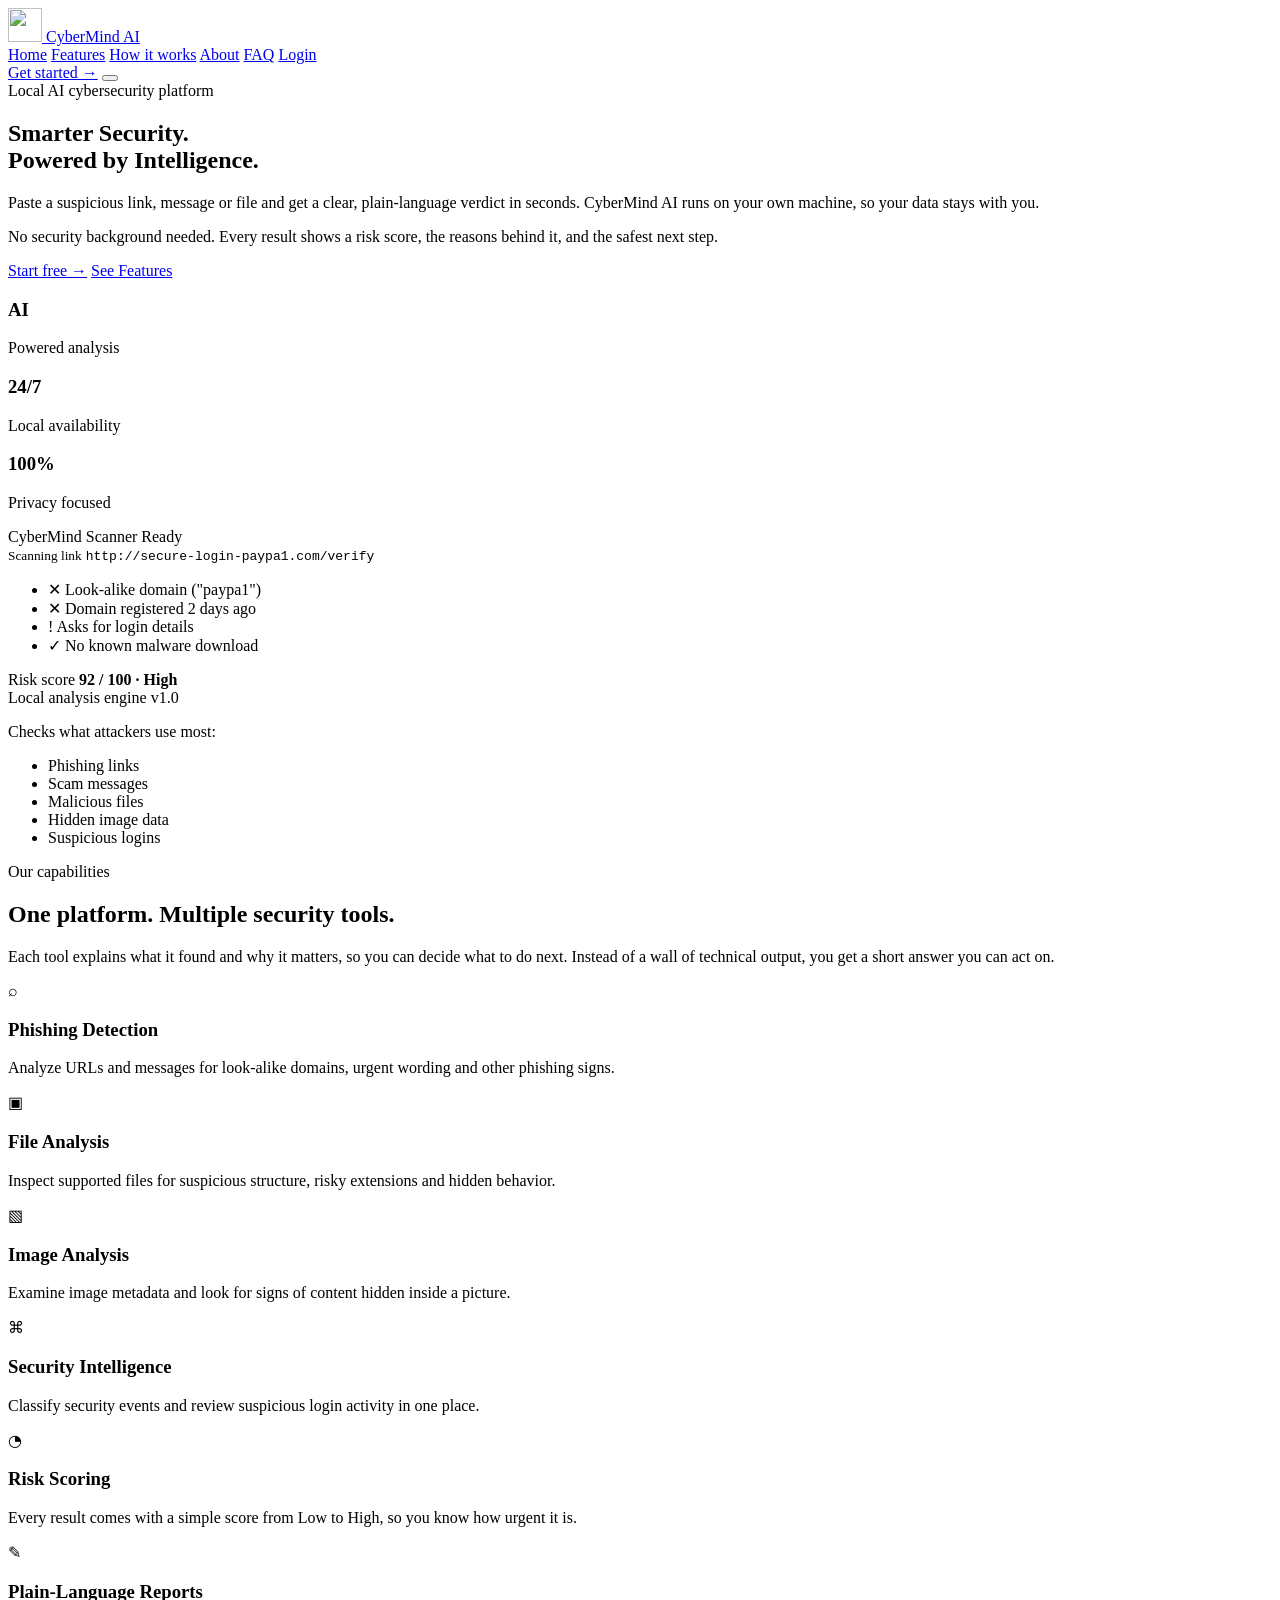
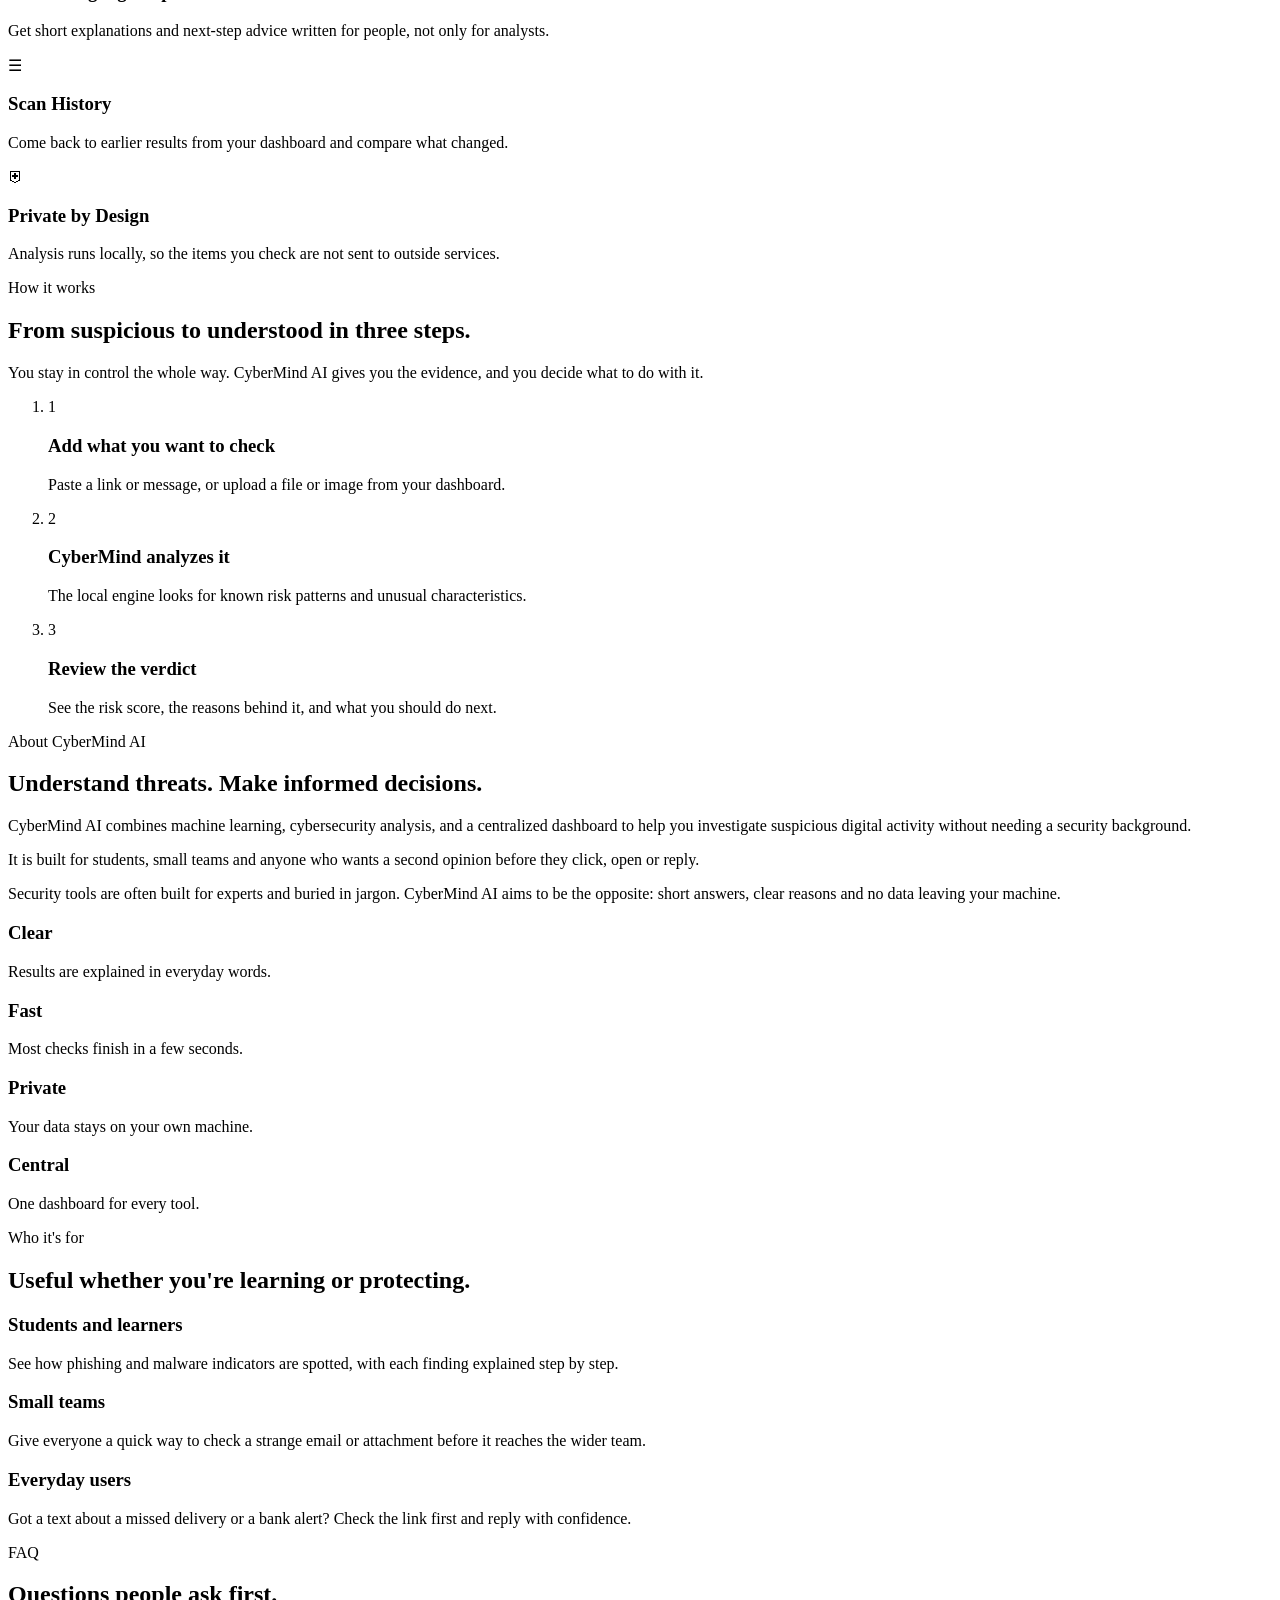
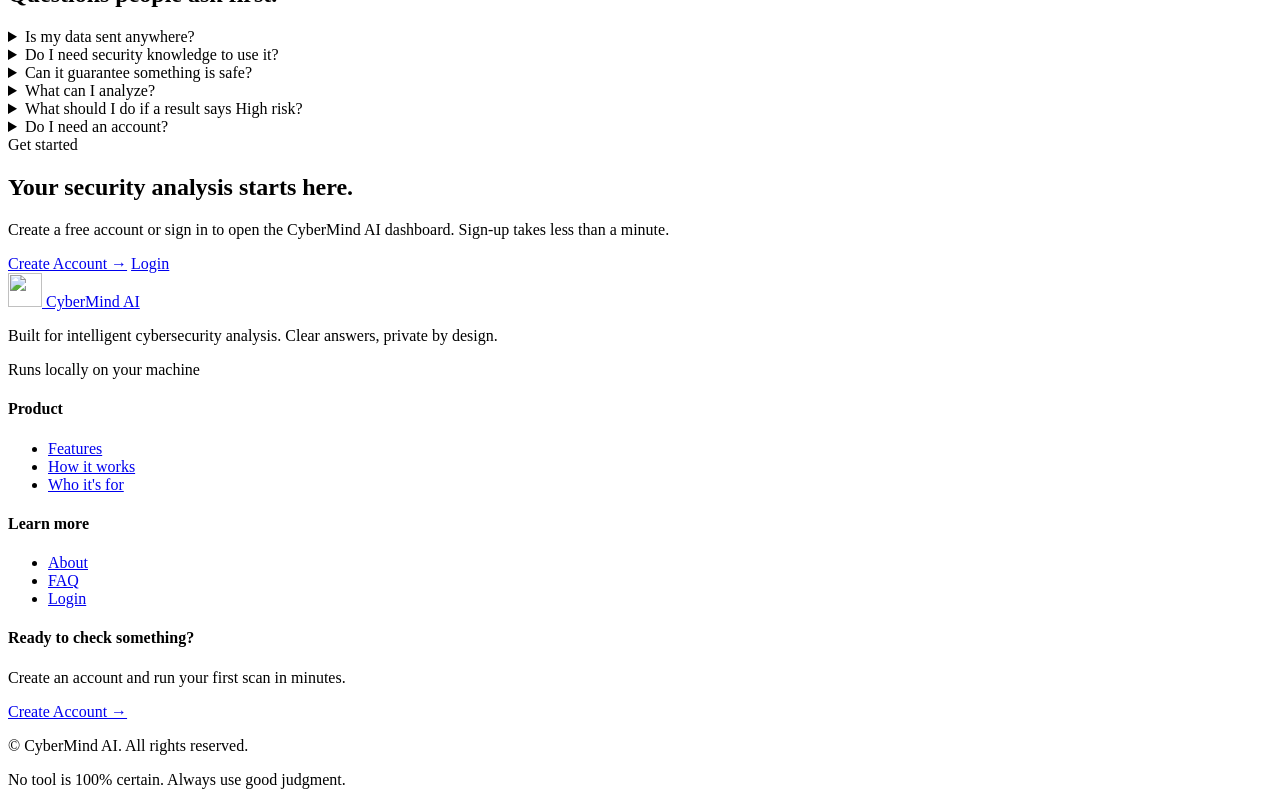
==== frontend/index.html @ fa79a980 "CyberMind AI v1.0.0 - Initial Release" ====
<!DOCTYPE html>
<html lang="en">
<head>
    <meta charset="UTF-8">
    <meta name="viewport" content="width=device-width, initial-scale=1.0">
    <meta name="description" content="CyberMind AI helps you analyze suspicious links, files, images and security events with a private, local AI assistant.">
    <meta name="theme-color" content="#05070d">
    <meta name="robots" content="index, follow">
    <meta property="og:type" content="website">
    <meta property="og:title" content="CyberMind AI | Cybersecurity Intelligence">
    <meta property="og:description" content="Private, local AI that checks links, messages, files and images and explains the risk in plain language.">
    <meta name="twitter:card" content="summary">
    <link rel="icon" type="image/svg+xml" href="/static/favicon.svg">
    <link rel="apple-touch-icon" href="/static/favicon.svg">
    <title>CyberMind AI | Cybersecurity Intelligence</title>

    <link rel="preconnect" href="https://fonts.googleapis.com">
    <link rel="preconnect" href="https://fonts.gstatic.com" crossorigin>
    <link href="https://fonts.googleapis.com/css2?family=Inter:wght@400;500;600&family=Space+Grotesk:wght@500;600;700&display=swap" rel="stylesheet">
    <link rel="stylesheet" href="/static/style.css">
</head>

<body class="landing">
    <a class="skip" href="#main" style="position:absolute;left:-999px">Skip to content</a>

    <!-- ============ NAVBAR ============ -->
    <header class="navbar" id="navbar">
        <a href="/" class="logo">
            <img src="/static/favicon.svg" width="34" height="34" alt="">
            CyberMind <span class="logo-ai">AI</span>
        </a>

        <nav class="nav-links" id="nav-links" aria-label="Main navigation">
            <a href="#home">Home</a>
            <a href="#features">Features</a>
            <a href="#how">How it works</a>
            <a href="#about">About</a>
            <a href="#faq">FAQ</a>
            <a href="/login" class="nav-login">Login</a>
        </nav>

        <a href="/signup" class="nav-button">Get started →</a>

        <button class="menu-toggle" id="menu-toggle" aria-label="Open menu" aria-expanded="false" aria-controls="nav-links">
            <span></span><span></span><span></span>
        </button>
    </header>

    <main id="main">

        <!-- ============ HERO ============ -->
        <section class="hero" id="home">

            <div class="hero-content">

                <div class="status-label">
                    <span class="status-dot"></span>
                    Local AI cybersecurity platform
                </div>

                <h1>
                    Smarter Security.<br>
                    <span>Powered by Intelligence.</span>
                </h1>

                <p class="hero-description">
                    Paste a suspicious link, message or file and get a clear,
                    plain-language verdict in seconds. CyberMind AI runs on your
                    own machine, so your data stays with you.
                </p>
                <p class="hero-description hero-extra">
                    No security background needed. Every result shows a risk score,
                    the reasons behind it, and the safest next step.
                </p>

                <div class="hero-buttons">
                    <a href="/signup" class="primary-button">Start free →</a>
                    <a href="#features" class="secondary-button">See Features</a>
                </div>

                <div class="hero-stats">
                    <div>
                        <h3>AI</h3>
                        <p>Powered analysis</p>
                    </div>
                    <div>
                        <h3>24/7</h3>
                        <p>Local availability</p>
                    </div>
                    <div>
                        <h3>100%</h3>
                        <p>Privacy focused</p>
                    </div>
                </div>

            </div>

            <div class="hero-visual">
                <div class="scanner-card">

                    <div class="scanner-header">
                        <span>CyberMind Scanner</span>
                        <span class="scanner-status"><i class="status-dot"></i> Ready</span>
                    </div>

                    <div class="scan-target">
                        <small>Scanning link</small>
                        <code>http://secure-login-paypa1.com/verify</code>
                        <div class="scan-sweep"></div>
                    </div>

                    <ul class="scan-findings">
                        <li class="bad"><span>✕</span> Look-alike domain ("paypa1")</li>
                        <li class="bad"><span>✕</span> Domain registered 2 days ago</li>
                        <li class="warn"><span>!</span> Asks for login details</li>
                        <li class="good"><span>✓</span> No known malware download</li>
                    </ul>

                    <div class="risk-meter">
                        <div class="risk-top">
                            <span>Risk score</span>
                            <strong>92 / 100 · High</strong>
                        </div>
                        <div class="risk-bar"><div class="risk-fill"></div></div>
                    </div>

                    <div class="scanner-footer">
                        <span>Local analysis engine</span>
                        <span>v1.0</span>
                    </div>

                </div>
            </div>

        </section>

        <!-- ============ TRUST STRIP ============ -->
        <section class="trust" aria-label="What CyberMind AI checks">
            <p>Checks what attackers use most:</p>
            <ul>
                <li>Phishing links</li>
                <li>Scam messages</li>
                <li>Malicious files</li>
                <li>Hidden image data</li>
                <li>Suspicious logins</li>
            </ul>
        </section>

        <!-- ============ FEATURES ============ -->
        <section class="features section" id="features">

            <div class="section-heading">
                <span class="eyebrow">Our capabilities</span>
                <h2>One platform. Multiple security tools.</h2>
                <p>
                    Each tool explains what it found and why it matters,
                    so you can decide what to do next. Instead of a wall of
                    technical output, you get a short answer you can act on.
                </p>
            </div>

            <div class="feature-grid">

                <article class="feature-card">
                    <div class="feature-icon">⌕</div>
                    <h3>Phishing Detection</h3>
                    <p>Analyze URLs and messages for look-alike domains, urgent wording and other phishing signs.</p>
                </article>

                <article class="feature-card">
                    <div class="feature-icon">▣</div>
                    <h3>File Analysis</h3>
                    <p>Inspect supported files for suspicious structure, risky extensions and hidden behavior.</p>
                </article>

                <article class="feature-card">
                    <div class="feature-icon">▧</div>
                    <h3>Image Analysis</h3>
                    <p>Examine image metadata and look for signs of content hidden inside a picture.</p>
                </article>

                <article class="feature-card">
                    <div class="feature-icon">⌘</div>
                    <h3>Security Intelligence</h3>
                    <p>Classify security events and review suspicious login activity in one place.</p>
                </article>

                <article class="feature-card">
                    <div class="feature-icon">◔</div>
                    <h3>Risk Scoring</h3>
                    <p>Every result comes with a simple score from Low to High, so you know how urgent it is.</p>
                </article>

                <article class="feature-card">
                    <div class="feature-icon">✎</div>
                    <h3>Plain-Language Reports</h3>
                    <p>Get short explanations and next-step advice written for people, not only for analysts.</p>
                </article>

                <article class="feature-card">
                    <div class="feature-icon">☰</div>
                    <h3>Scan History</h3>
                    <p>Come back to earlier results from your dashboard and compare what changed.</p>
                </article>

                <article class="feature-card">
                    <div class="feature-icon">⛨</div>
                    <h3>Private by Design</h3>
                    <p>Analysis runs locally, so the items you check are not sent to outside services.</p>
                </article>

            </div>

        </section>

        <!-- ============ HOW IT WORKS ============ -->
        <section class="how section" id="how">

            <div class="section-heading">
                <span class="eyebrow">How it works</span>
                <h2>From suspicious to understood in three steps.</h2>
                <p>
                    You stay in control the whole way. CyberMind AI gives you the
                    evidence, and you decide what to do with it.
                </p>
            </div>

            <ol class="steps">
                <li>
                    <span class="step-number">1</span>
                    <h3>Add what you want to check</h3>
                    <p>Paste a link or message, or upload a file or image from your dashboard.</p>
                </li>
                <li>
                    <span class="step-number">2</span>
                    <h3>CyberMind analyzes it</h3>
                    <p>The local engine looks for known risk patterns and unusual characteristics.</p>
                </li>
                <li>
                    <span class="step-number">3</span>
                    <h3>Review the verdict</h3>
                    <p>See the risk score, the reasons behind it, and what you should do next.</p>
                </li>
            </ol>

        </section>

        <!-- ============ ABOUT ============ -->
        <section class="about section" id="about">

            <div class="about-text">
                <span class="eyebrow">About CyberMind AI</span>
                <h2>Understand threats. Make informed decisions.</h2>
                <p>
                    CyberMind AI combines machine learning, cybersecurity
                    analysis, and a centralized dashboard to help you
                    investigate suspicious digital activity without needing
                    a security background.
                </p>
                <p>
                    It is built for students, small teams and anyone who
                    wants a second opinion before they click, open or reply.
                </p>
                <p>
                    Security tools are often built for experts and buried in jargon.
                    CyberMind AI aims to be the opposite: short answers, clear reasons
                    and no data leaving your machine.
                </p>
            </div>

            <div class="about-points">
                <div>
                    <h3>Clear</h3>
                    <p>Results are explained in everyday words.</p>
                </div>
                <div>
                    <h3>Fast</h3>
                    <p>Most checks finish in a few seconds.</p>
                </div>
                <div>
                    <h3>Private</h3>
                    <p>Your data stays on your own machine.</p>
                </div>
                <div>
                    <h3>Central</h3>
                    <p>One dashboard for every tool.</p>
                </div>
            </div>

        </section>

        <!-- ============ AUDIENCE ============ -->
        <section class="audience section" id="audience">

            <div class="section-heading">
                <span class="eyebrow">Who it's for</span>
                <h2>Useful whether you're learning or protecting.</h2>
            </div>

            <div class="audience-grid">
                <article class="audience-card">
                    <h3>Students and learners</h3>
                    <p>See how phishing and malware indicators are spotted, with each finding explained step by step.</p>
                </article>
                <article class="audience-card">
                    <h3>Small teams</h3>
                    <p>Give everyone a quick way to check a strange email or attachment before it reaches the wider team.</p>
                </article>
                <article class="audience-card">
                    <h3>Everyday users</h3>
                    <p>Got a text about a missed delivery or a bank alert? Check the link first and reply with confidence.</p>
                </article>
            </div>

        </section>

        <!-- ============ FAQ ============ -->
        <section class="faq section" id="faq">

            <div class="section-heading">
                <span class="eyebrow">FAQ</span>
                <h2>Questions people ask first.</h2>
            </div>

            <div class="faq-list">
                <details>
                    <summary>Is my data sent anywhere?</summary>
                    <p>No. CyberMind AI is a local platform, so the analysis happens on your own machine.</p>
                </details>
                <details>
                    <summary>Do I need security knowledge to use it?</summary>
                    <p>No. Each result includes a risk score and a plain-language explanation of what was found.</p>
                </details>
                <details>
                    <summary>Can it guarantee something is safe?</summary>
                    <p>No tool can. A low score means fewer warning signs were found, so keep using good judgment with unknown senders and files.</p>
                </details>
                <details>
                    <summary>What can I analyze?</summary>
                    <p>URLs, messages, supported files, image metadata and security events such as suspicious logins.</p>
                </details>
                <details>
                    <summary>What should I do if a result says High risk?</summary>
                    <p>Don't open the link or file, and don't enter any passwords. Delete the message, and if you already interacted with it, change the affected password and tell your IT contact.</p>
                </details>
                <details>
                    <summary>Do I need an account?</summary>
                    <p>Yes. An account opens your dashboard, where your scans and security events are kept together.</p>
                </details>
            </div>

        </section>

        <!-- ============ GET STARTED ============ -->
        <section class="get-started section" id="get-started">
            <span class="eyebrow">Get started</span>
            <h2>Your security analysis starts here.</h2>
            <p>
                Create a free account or sign in to open the
                CyberMind AI dashboard. Sign-up takes less than a minute.
            </p>

            <div class="hero-buttons">
                <a href="/signup" class="primary-button">Create Account →</a>
                <a href="/login" class="secondary-button">Login</a>
            </div>
        </section>

    </main>

    <!-- ============ FOOTER ============ -->
    <footer class="site-footer">

        <div class="footer-top">

            <div class="footer-brand">
                <a href="/" class="logo">
                    <img src="/static/favicon.svg" width="34" height="34" alt="">
                    CyberMind <span class="logo-ai">AI</span>
                </a>
                <p>Built for intelligent cybersecurity analysis. Clear answers, private by design.</p>
                <span class="footer-badge"><i class="status-dot"></i> Runs locally on your machine</span>
            </div>

            <nav class="footer-col" aria-label="Product">
                <h4>Product</h4>
                <ul>
                    <li><a href="#features">Features</a></li>
                    <li><a href="#how">How it works</a></li>
                    <li><a href="#audience">Who it's for</a></li>
                </ul>
            </nav>

            <nav class="footer-col" aria-label="Company">
                <h4>Learn more</h4>
                <ul>
                    <li><a href="#about">About</a></li>
                    <li><a href="#faq">FAQ</a></li>
                    <li><a href="/login">Login</a></li>
                </ul>
            </nav>

            <div class="footer-cta">
                <h4>Ready to check something?</h4>
                <p>Create an account and run your first scan in minutes.</p>
                <a href="/signup" class="primary-button">Create Account →</a>
            </div>

        </div>

        <div class="footer-bottom">
            <p class="copyright">© <span id="year"></span> CyberMind AI. All rights reserved.</p>
            <p>No tool is 100% certain. Always use good judgment.</p>
        </div>

    </footer>

    <script src="/static/script.js"></script>

</body>
</html>
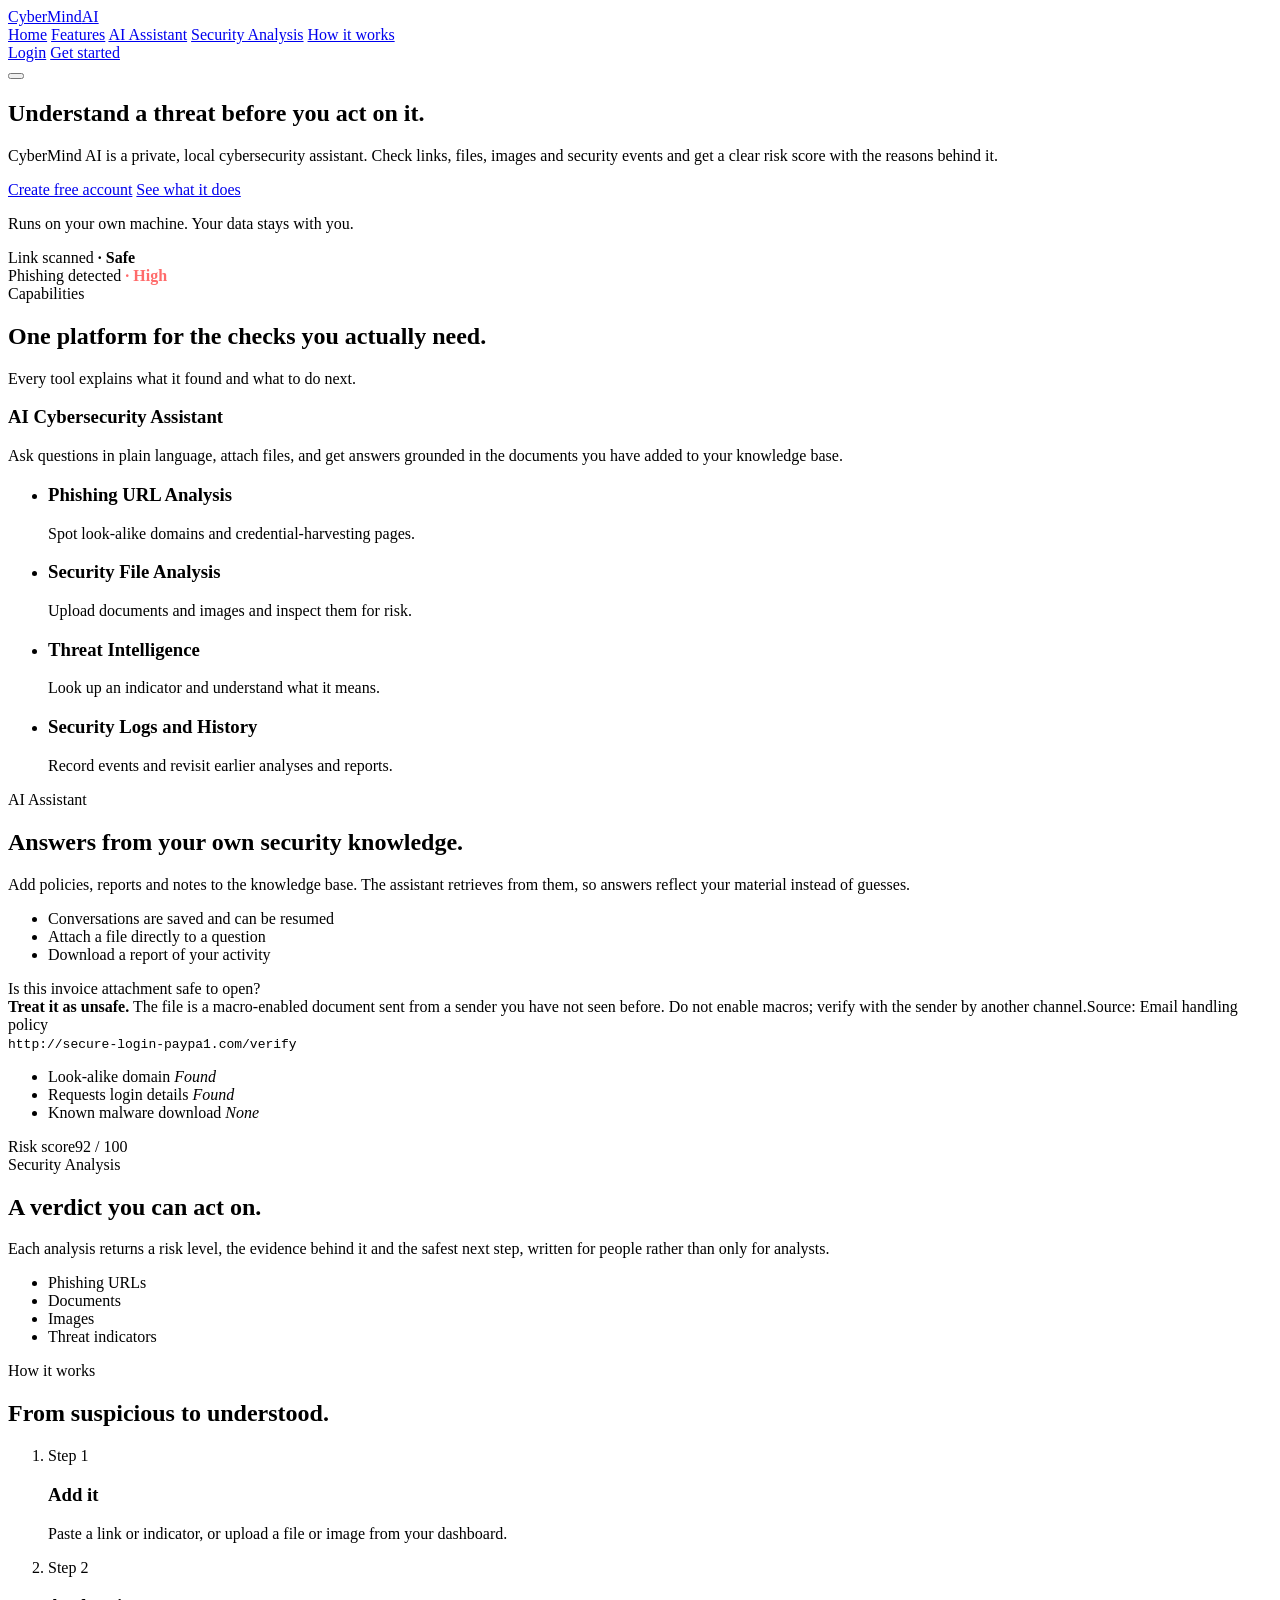
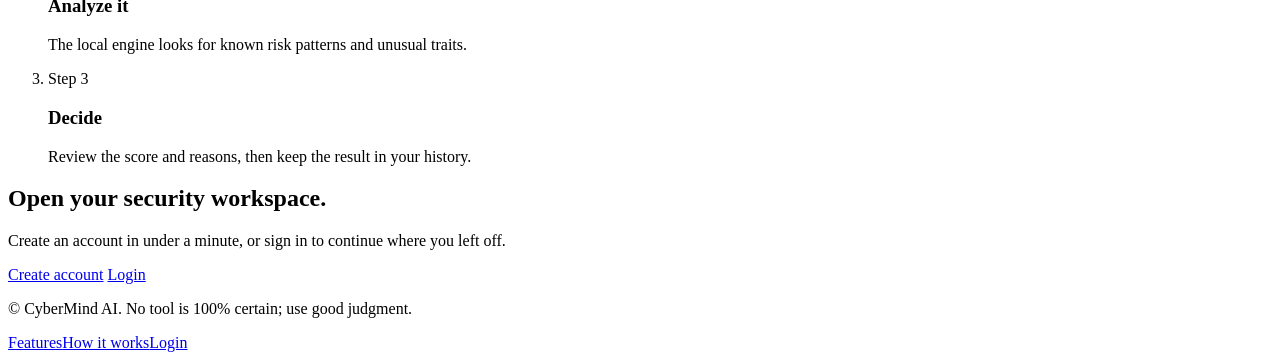
==== commit 51dbbfb1: "Update CyberMind AI frontend and backend" ====
--- a/frontend/index.html
+++ b/frontend/index.html
@@ -4,7 +4,7 @@
     <meta charset="UTF-8">
     <meta name="viewport" content="width=device-width, initial-scale=1.0">
     <meta name="description" content="CyberMind AI helps you analyze suspicious links, files, images and security events with a private, local AI assistant.">
-    <meta name="theme-color" content="#05070d">
+    <meta name="theme-color" content="#07090d">
     <meta name="robots" content="index, follow">
     <meta property="og:type" content="website">
     <meta property="og:title" content="CyberMind AI | Cybersecurity Intelligence">
@@ -16,406 +16,178 @@
 
     <link rel="preconnect" href="https://fonts.googleapis.com">
     <link rel="preconnect" href="https://fonts.gstatic.com" crossorigin>
-    <link href="https://fonts.googleapis.com/css2?family=Inter:wght@400;500;600&family=Space+Grotesk:wght@500;600;700&display=swap" rel="stylesheet">
-    <link rel="stylesheet" href="/static/style.css">
+    <link href="https://fonts.googleapis.com/css2?family=Inter:wght@400;500&family=Space+Grotesk:wght@500;600&display=swap" rel="stylesheet">
+    <link rel="stylesheet" href="/static/landing.css">
 </head>
 
-<body class="landing">
-    <a class="skip" href="#main" style="position:absolute;left:-999px">Skip to content</a>
+<body>
+    <a href="#main" style="position:absolute;left:-999px">Skip to content</a>
 
-    <!-- ============ NAVBAR ============ -->
+    <!-- NAVBAR -->
     <header class="navbar" id="navbar">
-        <a href="/" class="logo">
-            <img src="/static/favicon.svg" width="34" height="34" alt="">
-            CyberMind <span class="logo-ai">AI</span>
-        </a>
+        <div class="wrap nav-inner">
+            <a href="/" class="logo"><img src="/static/favicon.svg" alt="">CyberMind<span>AI</span></a>
 
-        <nav class="nav-links" id="nav-links" aria-label="Main navigation">
-            <a href="#home">Home</a>
-            <a href="#features">Features</a>
-            <a href="#how">How it works</a>
-            <a href="#about">About</a>
-            <a href="#faq">FAQ</a>
-            <a href="/login" class="nav-login">Login</a>
-        </nav>
+            <nav class="nav-links" id="nav-links" aria-label="Main navigation">
+                <a href="#home">Home</a>
+                <a href="#features">Features</a>
+                <a href="#assistant">AI Assistant</a>
+                <a href="#analysis">Security Analysis</a>
+                <a href="#how">How it works</a>
+            </nav>
 
-        <a href="/signup" class="nav-button">Get started →</a>
+            <div class="nav-actions">
+                <a href="/login" class="login">Login</a>
+                <a href="/signup" class="btn btn-primary">Get started</a>
+            </div>
 
-        <button class="menu-toggle" id="menu-toggle" aria-label="Open menu" aria-expanded="false" aria-controls="nav-links">
-            <span></span><span></span><span></span>
-        </button>
+            <button class="menu-toggle" id="menu-toggle" aria-label="Open menu" aria-expanded="false" aria-controls="nav-links">
+                <span></span><span></span><span></span>
+            </button>
+        </div>
     </header>
 
     <main id="main">
 
-        <!-- ============ HERO ============ -->
+        <!-- HERO -->
         <section class="hero" id="home">
-
-            <div class="hero-content">
-
-                <div class="status-label">
-                    <span class="status-dot"></span>
-                    Local AI cybersecurity platform
+            <div class="wrap hero-grid">
+                <div>
+                    <h1>Understand a threat before you act on it.</h1>
+                    <p class="lead">CyberMind AI is a private, local cybersecurity assistant. Check links, files, images and security events and get a clear risk score with the reasons behind it.</p>
+                    <div class="hero-btns">
+                        <a href="/signup" class="btn btn-primary">Create free account</a>
+                        <a href="#features" class="btn btn-ghost">See what it does</a>
+                    </div>
+                    <p class="hero-note">Runs on your own machine. Your data stays with you.</p>
                 </div>
 
-                <h1>
-                    Smarter Security.<br>
-                    <span>Powered by Intelligence.</span>
-                </h1>
+                <!-- 3D-inspired core, built with CSS only -->
+                <div class="stage" aria-hidden="true">
+                    <div class="iso">
+                        <div class="plate p1"></div>
+                        <div class="plate p2"></div>
+                        <div class="plate p3"></div>
+                        <div class="core"></div>
+                    </div>
+                    <div class="stage-chip chip-a">Link scanned <b>· Safe</b></div>
+                    <div class="stage-chip chip-b">Phishing detected <b style="color:#ff6b6b">· High</b></div>
+                </div>
+            </div>
+        </section>
 
-                <p class="hero-description">
-                    Paste a suspicious link, message or file and get a clear,
-                    plain-language verdict in seconds. CyberMind AI runs on your
-                    own machine, so your data stays with you.
-                </p>
-                <p class="hero-description hero-extra">
-                    No security background needed. Every result shows a risk score,
-                    the reasons behind it, and the safest next step.
-                </p>
+        <!-- CAPABILITIES -->
+        <section id="features">
+            <div class="wrap">
+                <span class="small-label">Capabilities</span>
+                <h2>One platform for the checks you actually need.</h2>
+                <p class="lead">Every tool explains what it found and what to do next.</p>
 
-                <div class="hero-buttons">
-                    <a href="/signup" class="primary-button">Start free →</a>
-                    <a href="#features" class="secondary-button">See Features</a>
+                <div class="cap-grid">
+                    <div class="cap-main">
+                        <h3>AI Cybersecurity Assistant</h3>
+                        <p>Ask questions in plain language, attach files, and get answers grounded in the documents you have added to your knowledge base.</p>
+                    </div>
+                    <ul class="cap-list">
+                        <li><h3>Phishing URL Analysis</h3><p>Spot look-alike domains and credential-harvesting pages.</p></li>
+                        <li><h3>Security File Analysis</h3><p>Upload documents and images and inspect them for risk.</p></li>
+                        <li><h3>Threat Intelligence</h3><p>Look up an indicator and understand what it means.</p></li>
+                        <li><h3>Security Logs and History</h3><p>Record events and revisit earlier analyses and reports.</p></li>
+                    </ul>
+                </div>
+            </div>
+        </section>
+
+        <!-- AI ASSISTANT -->
+        <section id="assistant">
+            <div class="wrap split">
+                <div>
+                    <span class="small-label">AI Assistant</span>
+                    <h2>Answers from your own security knowledge.</h2>
+                    <p class="lead">Add policies, reports and notes to the knowledge base. The assistant retrieves from them, so answers reflect your material instead of guesses.</p>
+                    <ul class="ticks">
+                        <li>Conversations are saved and can be resumed</li>
+                        <li>Attach a file directly to a question</li>
+                        <li>Download a report of your activity</li>
+                    </ul>
                 </div>
 
-                <div class="hero-stats">
-                    <div>
-                        <h3>AI</h3>
-                        <p>Powered analysis</p>
+                <div class="window" aria-hidden="true">
+                    <div class="window-bar"><i></i><i></i><i></i></div>
+                    <div class="window-body">
+                        <div class="msg user">Is this invoice attachment safe to open?</div>
+                        <div class="msg ai"><strong>Treat it as unsafe.</strong> The file is a macro-enabled document sent from a sender you have not seen before. Do not enable macros; verify with the sender by another channel.<span class="src">Source: Email handling policy</span></div>
                     </div>
-                    <div>
-                        <h3>24/7</h3>
-                        <p>Local availability</p>
-                    </div>
-                    <div>
-                        <h3>100%</h3>
-                        <p>Privacy focused</p>
+                </div>
+            </div>
+        </section>
+
+        <!-- SECURITY ANALYSIS -->
+        <section class="analysis" id="analysis">
+            <div class="wrap split">
+                <div class="report" aria-hidden="true">
+                    <code>http://secure-login-paypa1.com/verify</code>
+                    <ul>
+                        <li>Look-alike domain <em>Found</em></li>
+                        <li>Requests login details <em>Found</em></li>
+                        <li>Known malware download <em class="ok">None</em></li>
+                    </ul>
+                    <div class="score">
+                        <div><span>Risk score</span><span>92 / 100</span></div>
+                        <div class="bar"><i></i></div>
                     </div>
                 </div>
 
-            </div>
-
-            <div class="hero-visual">
-                <div class="scanner-card">
-
-                    <div class="scanner-header">
-                        <span>CyberMind Scanner</span>
-                        <span class="scanner-status"><i class="status-dot"></i> Ready</span>
-                    </div>
-
-                    <div class="scan-target">
-                        <small>Scanning link</small>
-                        <code>http://secure-login-paypa1.com/verify</code>
-                        <div class="scan-sweep"></div>
-                    </div>
-
-                    <ul class="scan-findings">
-                        <li class="bad"><span>✕</span> Look-alike domain ("paypa1")</li>
-                        <li class="bad"><span>✕</span> Domain registered 2 days ago</li>
-                        <li class="warn"><span>!</span> Asks for login details</li>
-                        <li class="good"><span>✓</span> No known malware download</li>
+                <div>
+                    <span class="small-label">Security Analysis</span>
+                    <h2>A verdict you can act on.</h2>
+                    <p class="lead">Each analysis returns a risk level, the evidence behind it and the safest next step, written for people rather than only for analysts.</p>
+                    <ul class="tools">
+                        <li>Phishing URLs</li>
+                        <li>Documents</li>
+                        <li>Images</li>
+                        <li>Threat indicators</li>
                     </ul>
-
-                    <div class="risk-meter">
-                        <div class="risk-top">
-                            <span>Risk score</span>
-                            <strong>92 / 100 · High</strong>
-                        </div>
-                        <div class="risk-bar"><div class="risk-fill"></div></div>
-                    </div>
-
-                    <div class="scanner-footer">
-                        <span>Local analysis engine</span>
-                        <span>v1.0</span>
-                    </div>
-
                 </div>
             </div>
-
         </section>
 
-        <!-- ============ TRUST STRIP ============ -->
-        <section class="trust" aria-label="What CyberMind AI checks">
-            <p>Checks what attackers use most:</p>
-            <ul>
-                <li>Phishing links</li>
-                <li>Scam messages</li>
-                <li>Malicious files</li>
-                <li>Hidden image data</li>
-                <li>Suspicious logins</li>
-            </ul>
+        <!-- HOW IT WORKS -->
+        <section id="how">
+            <div class="wrap">
+                <span class="small-label">How it works</span>
+                <h2>From suspicious to understood.</h2>
+                <ol class="steps">
+                    <li><span>Step 1</span><h3>Add it</h3><p>Paste a link or indicator, or upload a file or image from your dashboard.</p></li>
+                    <li><span>Step 2</span><h3>Analyze it</h3><p>The local engine looks for known risk patterns and unusual traits.</p></li>
+                    <li><span>Step 3</span><h3>Decide</h3><p>Review the score and reasons, then keep the result in your history.</p></li>
+                </ol>
+            </div>
         </section>
 
-        <!-- ============ FEATURES ============ -->
-        <section class="features section" id="features">
-
-            <div class="section-heading">
-                <span class="eyebrow">Our capabilities</span>
-                <h2>One platform. Multiple security tools.</h2>
-                <p>
-                    Each tool explains what it found and why it matters,
-                    so you can decide what to do next. Instead of a wall of
-                    technical output, you get a short answer you can act on.
-                </p>
-            </div>
-
-            <div class="feature-grid">
-
-                <article class="feature-card">
-                    <div class="feature-icon">⌕</div>
-                    <h3>Phishing Detection</h3>
-                    <p>Analyze URLs and messages for look-alike domains, urgent wording and other phishing signs.</p>
-                </article>
-
-                <article class="feature-card">
-                    <div class="feature-icon">▣</div>
-                    <h3>File Analysis</h3>
-                    <p>Inspect supported files for suspicious structure, risky extensions and hidden behavior.</p>
-                </article>
-
-                <article class="feature-card">
-                    <div class="feature-icon">▧</div>
-                    <h3>Image Analysis</h3>
-                    <p>Examine image metadata and look for signs of content hidden inside a picture.</p>
-                </article>
-
-                <article class="feature-card">
-                    <div class="feature-icon">⌘</div>
-                    <h3>Security Intelligence</h3>
-                    <p>Classify security events and review suspicious login activity in one place.</p>
-                </article>
-
-                <article class="feature-card">
-                    <div class="feature-icon">◔</div>
-                    <h3>Risk Scoring</h3>
-                    <p>Every result comes with a simple score from Low to High, so you know how urgent it is.</p>
-                </article>
-
-                <article class="feature-card">
-                    <div class="feature-icon">✎</div>
-                    <h3>Plain-Language Reports</h3>
-                    <p>Get short explanations and next-step advice written for people, not only for analysts.</p>
-                </article>
-
-                <article class="feature-card">
-                    <div class="feature-icon">☰</div>
-                    <h3>Scan History</h3>
-                    <p>Come back to earlier results from your dashboard and compare what changed.</p>
-                </article>
-
-                <article class="feature-card">
-                    <div class="feature-icon">⛨</div>
-                    <h3>Private by Design</h3>
-                    <p>Analysis runs locally, so the items you check are not sent to outside services.</p>
-                </article>
-
-            </div>
-
-        </section>
-
-        <!-- ============ HOW IT WORKS ============ -->
-        <section class="how section" id="how">
-
-            <div class="section-heading">
-                <span class="eyebrow">How it works</span>
-                <h2>From suspicious to understood in three steps.</h2>
-                <p>
-                    You stay in control the whole way. CyberMind AI gives you the
-                    evidence, and you decide what to do with it.
-                </p>
-            </div>
-
-            <ol class="steps">
-                <li>
-                    <span class="step-number">1</span>
-                    <h3>Add what you want to check</h3>
-                    <p>Paste a link or message, or upload a file or image from your dashboard.</p>
-                </li>
-                <li>
-                    <span class="step-number">2</span>
-                    <h3>CyberMind analyzes it</h3>
-                    <p>The local engine looks for known risk patterns and unusual characteristics.</p>
-                </li>
-                <li>
-                    <span class="step-number">3</span>
-                    <h3>Review the verdict</h3>
-                    <p>See the risk score, the reasons behind it, and what you should do next.</p>
-                </li>
-            </ol>
-
-        </section>
-
-        <!-- ============ ABOUT ============ -->
-        <section class="about section" id="about">
-
-            <div class="about-text">
-                <span class="eyebrow">About CyberMind AI</span>
-                <h2>Understand threats. Make informed decisions.</h2>
-                <p>
-                    CyberMind AI combines machine learning, cybersecurity
-                    analysis, and a centralized dashboard to help you
-                    investigate suspicious digital activity without needing
-                    a security background.
-                </p>
-                <p>
-                    It is built for students, small teams and anyone who
-                    wants a second opinion before they click, open or reply.
-                </p>
-                <p>
-                    Security tools are often built for experts and buried in jargon.
-                    CyberMind AI aims to be the opposite: short answers, clear reasons
-                    and no data leaving your machine.
-                </p>
-            </div>
-
-            <div class="about-points">
-                <div>
-                    <h3>Clear</h3>
-                    <p>Results are explained in everyday words.</p>
+        <!-- FINAL CTA -->
+        <section class="cta">
+            <div class="wrap">
+                <div class="cta-box">
+                    <h2>Open your security workspace.</h2>
+                    <p class="lead">Create an account in under a minute, or sign in to continue where you left off.</p>
+                    <div class="hero-btns">
+                        <a href="/signup" class="btn btn-primary">Create account</a>
+                        <a href="/login" class="btn btn-ghost">Login</a>
+                    </div>
                 </div>
-                <div>
-                    <h3>Fast</h3>
-                    <p>Most checks finish in a few seconds.</p>
-                </div>
-                <div>
-                    <h3>Private</h3>
-                    <p>Your data stays on your own machine.</p>
-                </div>
-                <div>
-                    <h3>Central</h3>
-                    <p>One dashboard for every tool.</p>
-                </div>
-            </div>
-
-        </section>
-
-        <!-- ============ AUDIENCE ============ -->
-        <section class="audience section" id="audience">
-
-            <div class="section-heading">
-                <span class="eyebrow">Who it's for</span>
-                <h2>Useful whether you're learning or protecting.</h2>
-            </div>
-
-            <div class="audience-grid">
-                <article class="audience-card">
-                    <h3>Students and learners</h3>
-                    <p>See how phishing and malware indicators are spotted, with each finding explained step by step.</p>
-                </article>
-                <article class="audience-card">
-                    <h3>Small teams</h3>
-                    <p>Give everyone a quick way to check a strange email or attachment before it reaches the wider team.</p>
-                </article>
-                <article class="audience-card">
-                    <h3>Everyday users</h3>
-                    <p>Got a text about a missed delivery or a bank alert? Check the link first and reply with confidence.</p>
-                </article>
-            </div>
-
-        </section>
-
-        <!-- ============ FAQ ============ -->
-        <section class="faq section" id="faq">
-
-            <div class="section-heading">
-                <span class="eyebrow">FAQ</span>
-                <h2>Questions people ask first.</h2>
-            </div>
-
-            <div class="faq-list">
-                <details>
-                    <summary>Is my data sent anywhere?</summary>
-                    <p>No. CyberMind AI is a local platform, so the analysis happens on your own machine.</p>
-                </details>
-                <details>
-                    <summary>Do I need security knowledge to use it?</summary>
-                    <p>No. Each result includes a risk score and a plain-language explanation of what was found.</p>
-                </details>
-                <details>
-                    <summary>Can it guarantee something is safe?</summary>
-                    <p>No tool can. A low score means fewer warning signs were found, so keep using good judgment with unknown senders and files.</p>
-                </details>
-                <details>
-                    <summary>What can I analyze?</summary>
-                    <p>URLs, messages, supported files, image metadata and security events such as suspicious logins.</p>
-                </details>
-                <details>
-                    <summary>What should I do if a result says High risk?</summary>
-                    <p>Don't open the link or file, and don't enter any passwords. Delete the message, and if you already interacted with it, change the affected password and tell your IT contact.</p>
-                </details>
-                <details>
-                    <summary>Do I need an account?</summary>
-                    <p>Yes. An account opens your dashboard, where your scans and security events are kept together.</p>
-                </details>
-            </div>
-
-        </section>
-
-        <!-- ============ GET STARTED ============ -->
-        <section class="get-started section" id="get-started">
-            <span class="eyebrow">Get started</span>
-            <h2>Your security analysis starts here.</h2>
-            <p>
-                Create a free account or sign in to open the
-                CyberMind AI dashboard. Sign-up takes less than a minute.
-            </p>
-
-            <div class="hero-buttons">
-                <a href="/signup" class="primary-button">Create Account →</a>
-                <a href="/login" class="secondary-button">Login</a>
             </div>
         </section>
 
     </main>
 
-    <!-- ============ FOOTER ============ -->
-    <footer class="site-footer">
-
-        <div class="footer-top">
-
-            <div class="footer-brand">
-                <a href="/" class="logo">
-                    <img src="/static/favicon.svg" width="34" height="34" alt="">
-                    CyberMind <span class="logo-ai">AI</span>
-                </a>
-                <p>Built for intelligent cybersecurity analysis. Clear answers, private by design.</p>
-                <span class="footer-badge"><i class="status-dot"></i> Runs locally on your machine</span>
-            </div>
-
-            <nav class="footer-col" aria-label="Product">
-                <h4>Product</h4>
-                <ul>
-                    <li><a href="#features">Features</a></li>
-                    <li><a href="#how">How it works</a></li>
-                    <li><a href="#audience">Who it's for</a></li>
-                </ul>
-            </nav>
-
-            <nav class="footer-col" aria-label="Company">
-                <h4>Learn more</h4>
-                <ul>
-                    <li><a href="#about">About</a></li>
-                    <li><a href="#faq">FAQ</a></li>
-                    <li><a href="/login">Login</a></li>
-                </ul>
-            </nav>
-
-            <div class="footer-cta">
-                <h4>Ready to check something?</h4>
-                <p>Create an account and run your first scan in minutes.</p>
-                <a href="/signup" class="primary-button">Create Account →</a>
-            </div>
-
+    <footer>
+        <div class="wrap foot">
+            <p>© <span id="year"></span> CyberMind AI. No tool is 100% certain; use good judgment.</p>
+            <nav aria-label="Footer"><a href="#features">Features</a><a href="#how">How it works</a><a href="/login">Login</a></nav>
         </div>
-
-        <div class="footer-bottom">
-            <p class="copyright">© <span id="year"></span> CyberMind AI. All rights reserved.</p>
-            <p>No tool is 100% certain. Always use good judgment.</p>
-        </div>
-
     </footer>
 
     <script src="/static/script.js"></script>
-
 </body>
 </html>
